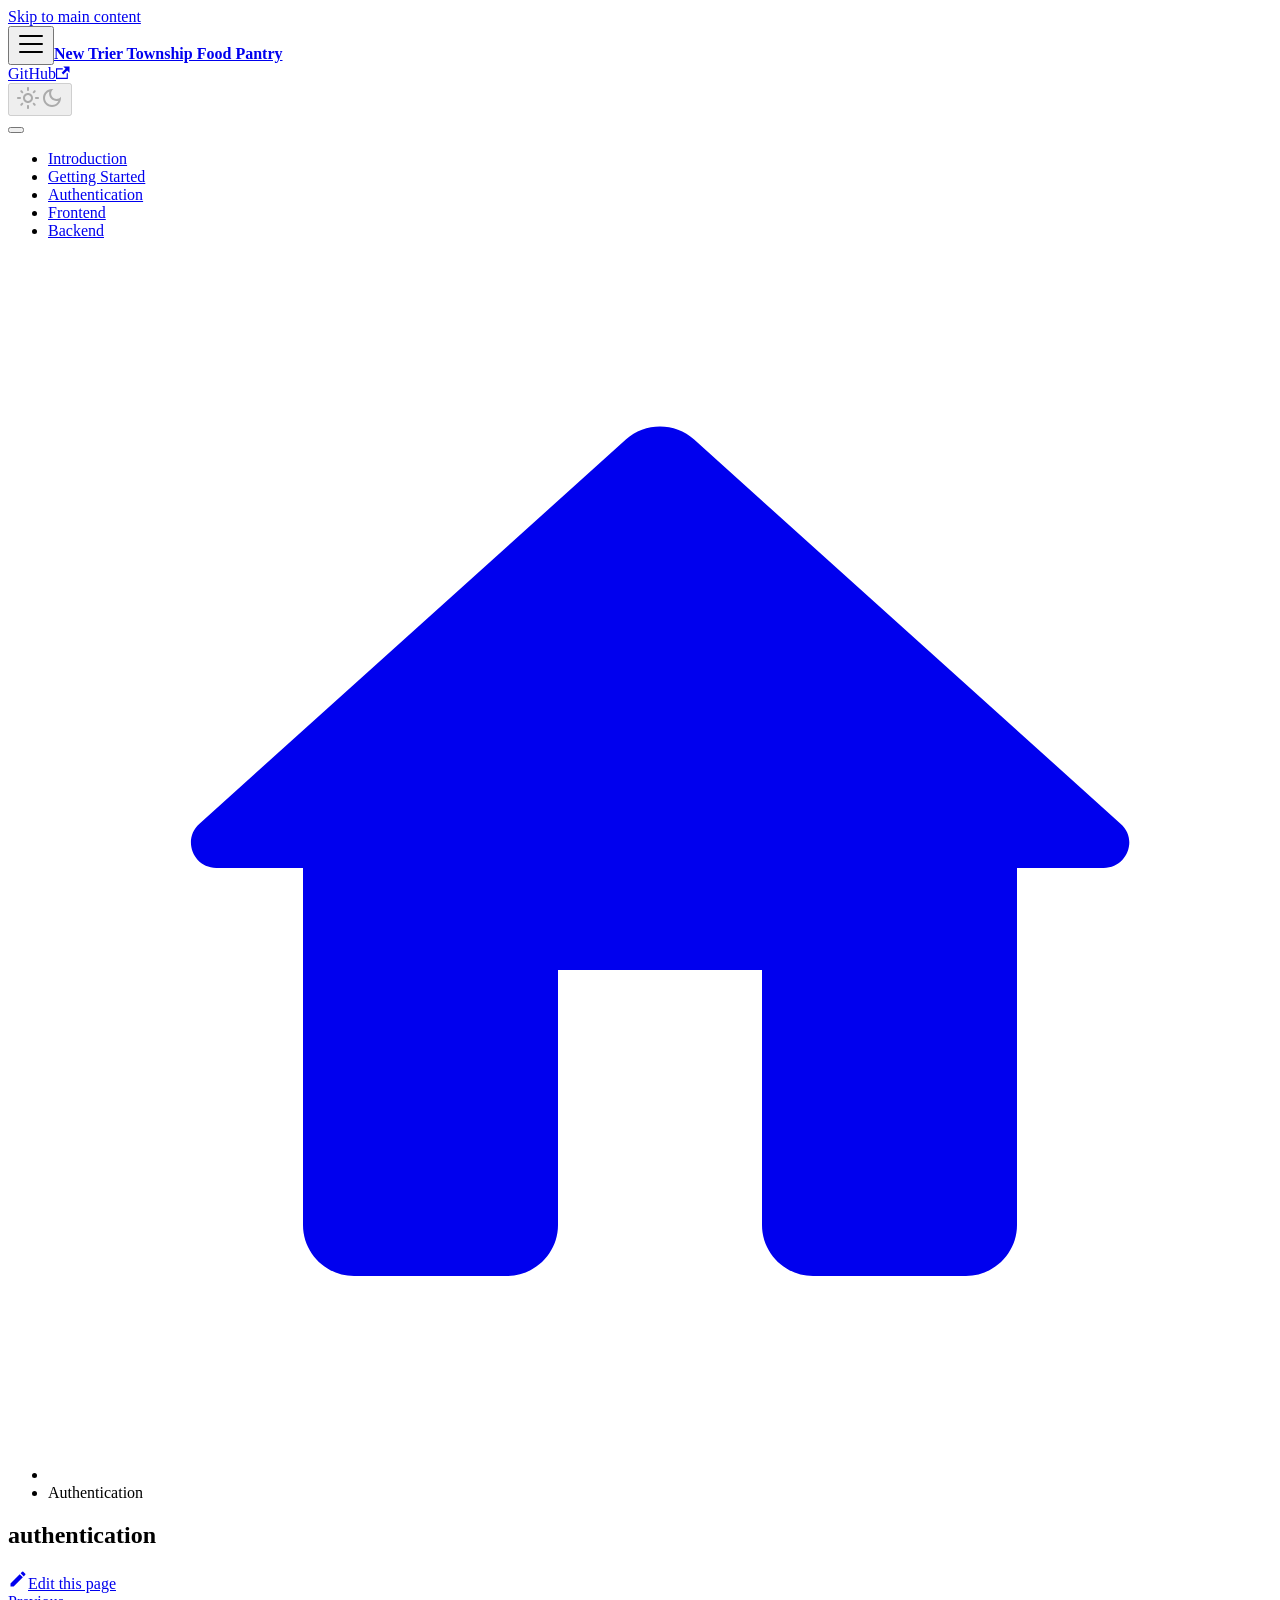
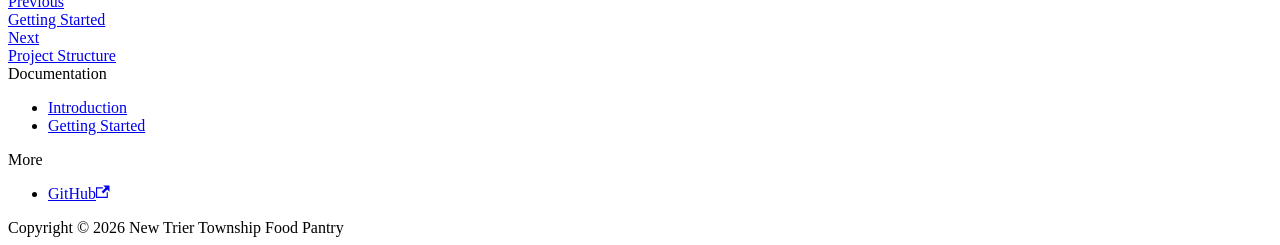
==== authentication/index.html @ 3d57f40e "deploy: e7d1fcdeef63f03d30467c0fcafc6610b6ef970a" ====
<!doctype html>
<html lang="en" dir="ltr" class="docs-wrapper plugin-docs plugin-id-default docs-version-current docs-doc-page docs-doc-id-authentication" data-has-hydrated="false">
<head>
<meta charset="UTF-8">
<meta name="generator" content="Docusaurus v3.6.3">
<title data-rh="true">authentication | New Trier Township Food Pantry</title><meta data-rh="true" name="viewport" content="width=device-width,initial-scale=1"><meta data-rh="true" name="twitter:card" content="summary_large_image"><meta data-rh="true" property="og:image" content="https://trashteam2026.github.io/NewTrierTownship-FoodPantry-Documentation/img/docusaurus-social-card.jpg"><meta data-rh="true" name="twitter:image" content="https://trashteam2026.github.io/NewTrierTownship-FoodPantry-Documentation/img/docusaurus-social-card.jpg"><meta data-rh="true" property="og:url" content="https://trashteam2026.github.io/NewTrierTownship-FoodPantry-Documentation/authentication"><meta data-rh="true" property="og:locale" content="en"><meta data-rh="true" name="docusaurus_locale" content="en"><meta data-rh="true" name="docsearch:language" content="en"><meta data-rh="true" name="docusaurus_version" content="current"><meta data-rh="true" name="docusaurus_tag" content="docs-default-current"><meta data-rh="true" name="docsearch:version" content="current"><meta data-rh="true" name="docsearch:docusaurus_tag" content="docs-default-current"><meta data-rh="true" property="og:title" content="authentication | New Trier Township Food Pantry"><link data-rh="true" rel="icon" href="/NewTrierTownship-FoodPantry-Documentation/img/favicon.ico"><link data-rh="true" rel="canonical" href="https://trashteam2026.github.io/NewTrierTownship-FoodPantry-Documentation/authentication"><link data-rh="true" rel="alternate" href="https://trashteam2026.github.io/NewTrierTownship-FoodPantry-Documentation/authentication" hreflang="en"><link data-rh="true" rel="alternate" href="https://trashteam2026.github.io/NewTrierTownship-FoodPantry-Documentation/authentication" hreflang="x-default"><link rel="stylesheet" href="/NewTrierTownship-FoodPantry-Documentation/assets/css/styles.bef67263.css">
<script src="/NewTrierTownship-FoodPantry-Documentation/assets/js/runtime~main.d27a06b5.js" defer="defer"></script>
<script src="/NewTrierTownship-FoodPantry-Documentation/assets/js/main.39140317.js" defer="defer"></script>
</head>
<body class="navigation-with-keyboard">
<script>!function(){function t(t){document.documentElement.setAttribute("data-theme",t)}var e=function(){try{return new URLSearchParams(window.location.search).get("docusaurus-theme")}catch(t){}}()||function(){try{return window.localStorage.getItem("theme")}catch(t){}}();t(null!==e?e:"light")}(),function(){try{const n=new URLSearchParams(window.location.search).entries();for(var[t,e]of n)if(t.startsWith("docusaurus-data-")){var a=t.replace("docusaurus-data-","data-");document.documentElement.setAttribute(a,e)}}catch(t){}}()</script><div id="__docusaurus"><div role="region" aria-label="Skip to main content"><a class="skipToContent_fXgn" href="#__docusaurus_skipToContent_fallback">Skip to main content</a></div><nav aria-label="Main" class="navbar navbar--fixed-top"><div class="navbar__inner"><div class="navbar__items"><button aria-label="Toggle navigation bar" aria-expanded="false" class="navbar__toggle clean-btn" type="button"><svg width="30" height="30" viewBox="0 0 30 30" aria-hidden="true"><path stroke="currentColor" stroke-linecap="round" stroke-miterlimit="10" stroke-width="2" d="M4 7h22M4 15h22M4 23h22"></path></svg></button><a class="navbar__brand" href="/NewTrierTownship-FoodPantry-Documentation/"><b class="navbar__title text--truncate">New Trier Township Food Pantry</b></a></div><div class="navbar__items navbar__items--right"><a href="https://github.com/trashteam2026/NewTrierTownship-FoodPantry-Documentation" target="_blank" rel="noopener noreferrer" class="navbar__item navbar__link">GitHub<svg width="13.5" height="13.5" aria-hidden="true" viewBox="0 0 24 24" class="iconExternalLink_nPIU"><path fill="currentColor" d="M21 13v10h-21v-19h12v2h-10v15h17v-8h2zm3-12h-10.988l4.035 4-6.977 7.07 2.828 2.828 6.977-7.07 4.125 4.172v-11z"></path></svg></a><div class="toggle_vylO colorModeToggle_DEke"><button class="clean-btn toggleButton_gllP toggleButtonDisabled_aARS" type="button" disabled="" title="Switch between dark and light mode (currently light mode)" aria-label="Switch between dark and light mode (currently light mode)" aria-live="polite" aria-pressed="false"><svg viewBox="0 0 24 24" width="24" height="24" class="lightToggleIcon_pyhR"><path fill="currentColor" d="M12,9c1.65,0,3,1.35,3,3s-1.35,3-3,3s-3-1.35-3-3S10.35,9,12,9 M12,7c-2.76,0-5,2.24-5,5s2.24,5,5,5s5-2.24,5-5 S14.76,7,12,7L12,7z M2,13l2,0c0.55,0,1-0.45,1-1s-0.45-1-1-1l-2,0c-0.55,0-1,0.45-1,1S1.45,13,2,13z M20,13l2,0c0.55,0,1-0.45,1-1 s-0.45-1-1-1l-2,0c-0.55,0-1,0.45-1,1S19.45,13,20,13z M11,2v2c0,0.55,0.45,1,1,1s1-0.45,1-1V2c0-0.55-0.45-1-1-1S11,1.45,11,2z M11,20v2c0,0.55,0.45,1,1,1s1-0.45,1-1v-2c0-0.55-0.45-1-1-1C11.45,19,11,19.45,11,20z M5.99,4.58c-0.39-0.39-1.03-0.39-1.41,0 c-0.39,0.39-0.39,1.03,0,1.41l1.06,1.06c0.39,0.39,1.03,0.39,1.41,0s0.39-1.03,0-1.41L5.99,4.58z M18.36,16.95 c-0.39-0.39-1.03-0.39-1.41,0c-0.39,0.39-0.39,1.03,0,1.41l1.06,1.06c0.39,0.39,1.03,0.39,1.41,0c0.39-0.39,0.39-1.03,0-1.41 L18.36,16.95z M19.42,5.99c0.39-0.39,0.39-1.03,0-1.41c-0.39-0.39-1.03-0.39-1.41,0l-1.06,1.06c-0.39,0.39-0.39,1.03,0,1.41 s1.03,0.39,1.41,0L19.42,5.99z M7.05,18.36c0.39-0.39,0.39-1.03,0-1.41c-0.39-0.39-1.03-0.39-1.41,0l-1.06,1.06 c-0.39,0.39-0.39,1.03,0,1.41s1.03,0.39,1.41,0L7.05,18.36z"></path></svg><svg viewBox="0 0 24 24" width="24" height="24" class="darkToggleIcon_wfgR"><path fill="currentColor" d="M9.37,5.51C9.19,6.15,9.1,6.82,9.1,7.5c0,4.08,3.32,7.4,7.4,7.4c0.68,0,1.35-0.09,1.99-0.27C17.45,17.19,14.93,19,12,19 c-3.86,0-7-3.14-7-7C5,9.07,6.81,6.55,9.37,5.51z M12,3c-4.97,0-9,4.03-9,9s4.03,9,9,9s9-4.03,9-9c0-0.46-0.04-0.92-0.1-1.36 c-0.98,1.37-2.58,2.26-4.4,2.26c-2.98,0-5.4-2.42-5.4-5.4c0-1.81,0.89-3.42,2.26-4.4C12.92,3.04,12.46,3,12,3L12,3z"></path></svg></button></div><div class="navbarSearchContainer_Bca1"></div></div></div><div role="presentation" class="navbar-sidebar__backdrop"></div></nav><div id="__docusaurus_skipToContent_fallback" class="main-wrapper mainWrapper_z2l0"><div class="docsWrapper_hBAB"><button aria-label="Scroll back to top" class="clean-btn theme-back-to-top-button backToTopButton_sjWU" type="button"></button><div class="docRoot_UBD9"><aside class="theme-doc-sidebar-container docSidebarContainer_YfHR"><div class="sidebarViewport_aRkj"><div class="sidebar_njMd"><nav aria-label="Docs sidebar" class="menu thin-scrollbar menu_SIkG"><ul class="theme-doc-sidebar-menu menu__list"><li class="theme-doc-sidebar-item-link theme-doc-sidebar-item-link-level-1 menu__list-item"><a class="menu__link" href="/NewTrierTownship-FoodPantry-Documentation/">Introduction</a></li><li class="theme-doc-sidebar-item-link theme-doc-sidebar-item-link-level-1 menu__list-item"><a class="menu__link" href="/NewTrierTownship-FoodPantry-Documentation/getting-started">Getting Started</a></li><li class="theme-doc-sidebar-item-link theme-doc-sidebar-item-link-level-1 menu__list-item"><a class="menu__link menu__link--active" aria-current="page" href="/NewTrierTownship-FoodPantry-Documentation/authentication">Authentication</a></li><li class="theme-doc-sidebar-item-category theme-doc-sidebar-item-category-level-1 menu__list-item menu__list-item--collapsed"><div class="menu__list-item-collapsible"><a class="menu__link menu__link--sublist menu__link--sublist-caret" role="button" aria-expanded="false" href="/NewTrierTownship-FoodPantry-Documentation/frontend/project-structure">Frontend</a></div></li><li class="theme-doc-sidebar-item-category theme-doc-sidebar-item-category-level-1 menu__list-item menu__list-item--collapsed"><div class="menu__list-item-collapsible"><a class="menu__link menu__link--sublist menu__link--sublist-caret" role="button" aria-expanded="false" href="/NewTrierTownship-FoodPantry-Documentation/backend/project-structure">Backend</a></div></li></ul></nav></div></div></aside><main class="docMainContainer_TBSr"><div class="container padding-top--md padding-bottom--lg"><div class="row"><div class="col docItemCol_VOVn"><div class="docItemContainer_Djhp"><article><nav class="theme-doc-breadcrumbs breadcrumbsContainer_Z_bl" aria-label="Breadcrumbs"><ul class="breadcrumbs" itemscope="" itemtype="https://schema.org/BreadcrumbList"><li class="breadcrumbs__item"><a aria-label="Home page" class="breadcrumbs__link" href="/NewTrierTownship-FoodPantry-Documentation/"><svg viewBox="0 0 24 24" class="breadcrumbHomeIcon_YNFT"><path d="M10 19v-5h4v5c0 .55.45 1 1 1h3c.55 0 1-.45 1-1v-7h1.7c.46 0 .68-.57.33-.87L12.67 3.6c-.38-.34-.96-.34-1.34 0l-8.36 7.53c-.34.3-.13.87.33.87H5v7c0 .55.45 1 1 1h3c.55 0 1-.45 1-1z" fill="currentColor"></path></svg></a></li><li itemscope="" itemprop="itemListElement" itemtype="https://schema.org/ListItem" class="breadcrumbs__item breadcrumbs__item--active"><span class="breadcrumbs__link" itemprop="name">Authentication</span><meta itemprop="position" content="1"></li></ul></nav><div class="theme-doc-markdown markdown"><header><h1>authentication</h1></header></div><footer class="theme-doc-footer docusaurus-mt-lg"><div class="row margin-top--sm theme-doc-footer-edit-meta-row"><div class="col"><a href="https://github.com/trashteam2026/NewTrierTownship-FoodPantry-Documentation/tree/main/docs/authentication.md" target="_blank" rel="noopener noreferrer" class="theme-edit-this-page"><svg fill="currentColor" height="20" width="20" viewBox="0 0 40 40" class="iconEdit_Z9Sw" aria-hidden="true"><g><path d="m34.5 11.7l-3 3.1-6.3-6.3 3.1-3q0.5-0.5 1.2-0.5t1.1 0.5l3.9 3.9q0.5 0.4 0.5 1.1t-0.5 1.2z m-29.5 17.1l18.4-18.5 6.3 6.3-18.4 18.4h-6.3v-6.2z"></path></g></svg>Edit this page</a></div><div class="col lastUpdated_JAkA"></div></div></footer></article><nav class="pagination-nav docusaurus-mt-lg" aria-label="Docs pages"><a class="pagination-nav__link pagination-nav__link--prev" href="/NewTrierTownship-FoodPantry-Documentation/getting-started"><div class="pagination-nav__sublabel">Previous</div><div class="pagination-nav__label">Getting Started</div></a><a class="pagination-nav__link pagination-nav__link--next" href="/NewTrierTownship-FoodPantry-Documentation/frontend/project-structure"><div class="pagination-nav__sublabel">Next</div><div class="pagination-nav__label">Project Structure</div></a></nav></div></div></div></div></main></div></div></div><footer class="footer footer--dark"><div class="container container-fluid"><div class="row footer__links"><div class="col footer__col"><div class="footer__title">Documentation</div><ul class="footer__items clean-list"><li class="footer__item"><a class="footer__link-item" href="/NewTrierTownship-FoodPantry-Documentation/">Introduction</a></li><li class="footer__item"><a class="footer__link-item" href="/NewTrierTownship-FoodPantry-Documentation/getting-started">Getting Started</a></li></ul></div><div class="col footer__col"><div class="footer__title">More</div><ul class="footer__items clean-list"><li class="footer__item"><a href="https://github.com/trashteam2026/NewTrierTownship-FoodPantry-Documentation" target="_blank" rel="noopener noreferrer" class="footer__link-item">GitHub<svg width="13.5" height="13.5" aria-hidden="true" viewBox="0 0 24 24" class="iconExternalLink_nPIU"><path fill="currentColor" d="M21 13v10h-21v-19h12v2h-10v15h17v-8h2zm3-12h-10.988l4.035 4-6.977 7.07 2.828 2.828 6.977-7.07 4.125 4.172v-11z"></path></svg></a></li></ul></div></div><div class="footer__bottom text--center"><div class="footer__copyright">Copyright © 2026 New Trier Township Food Pantry</div></div></div></footer></div>
</body>
</html>
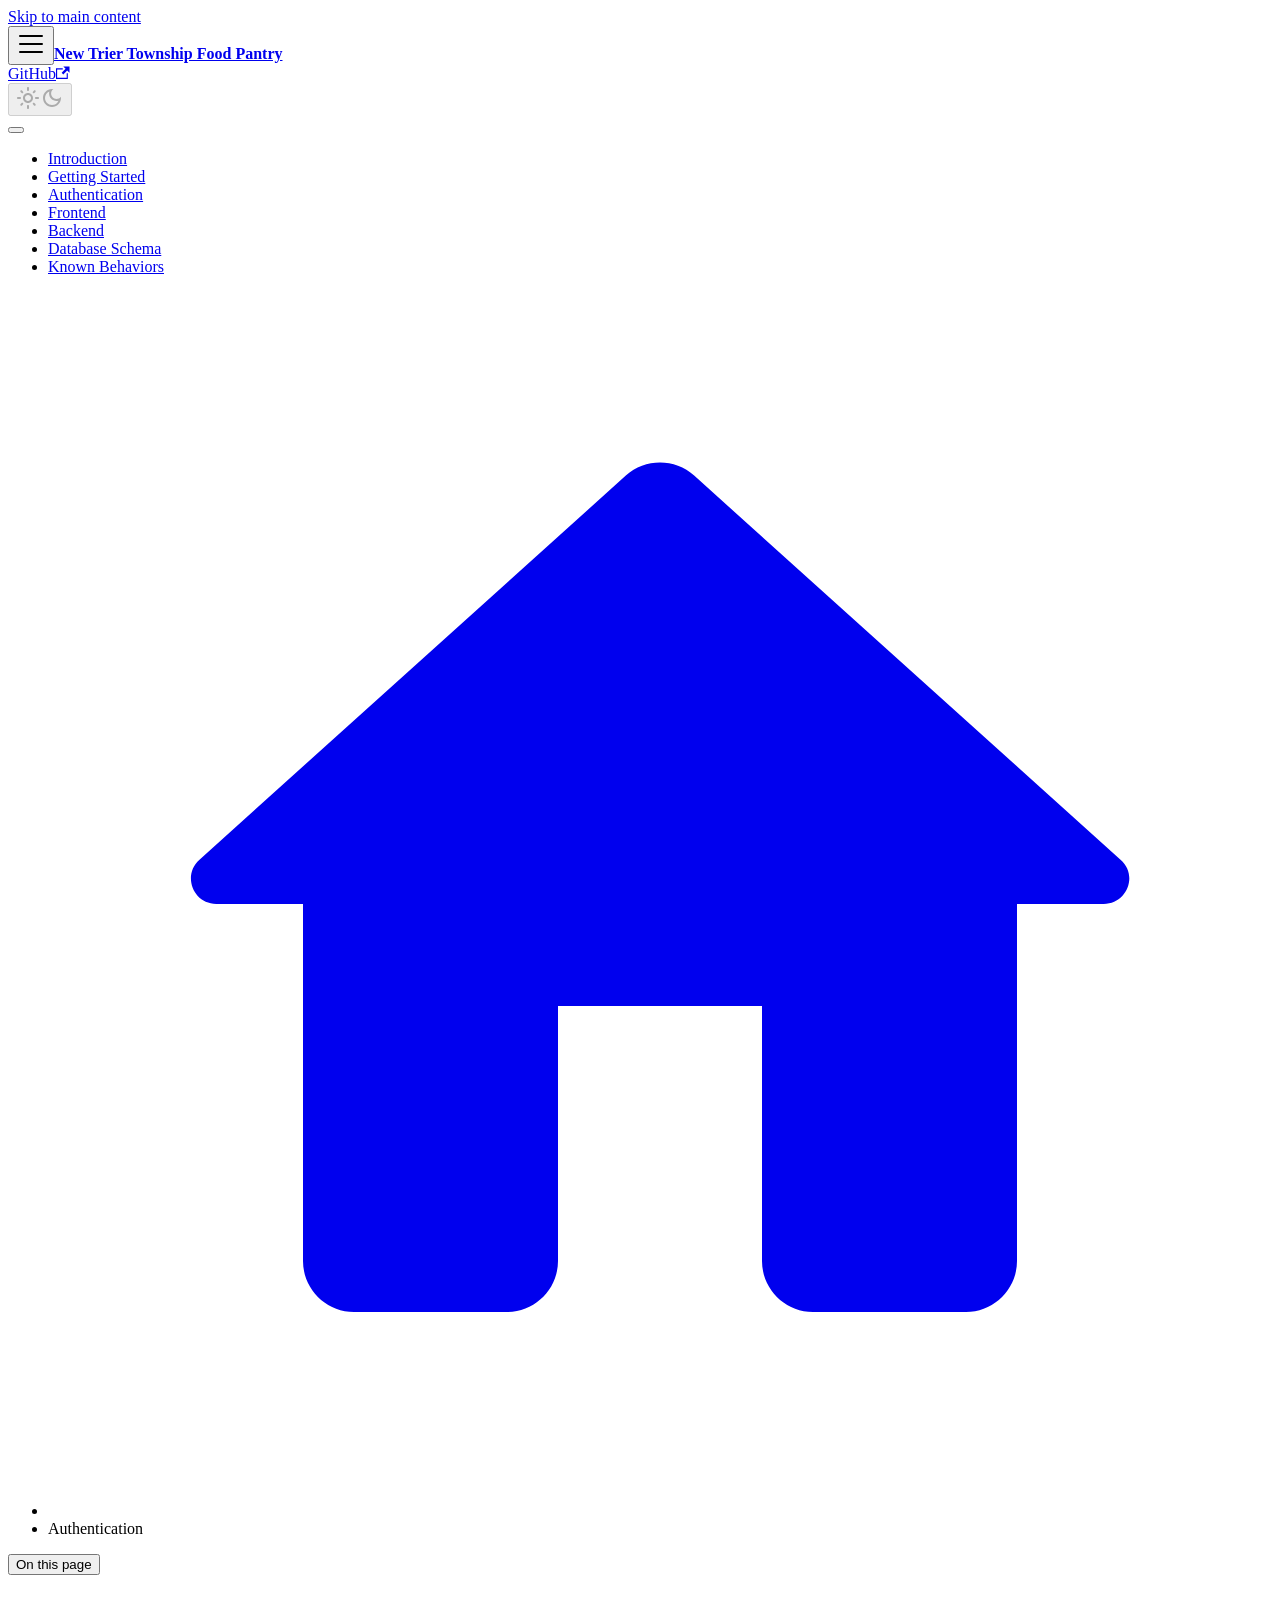
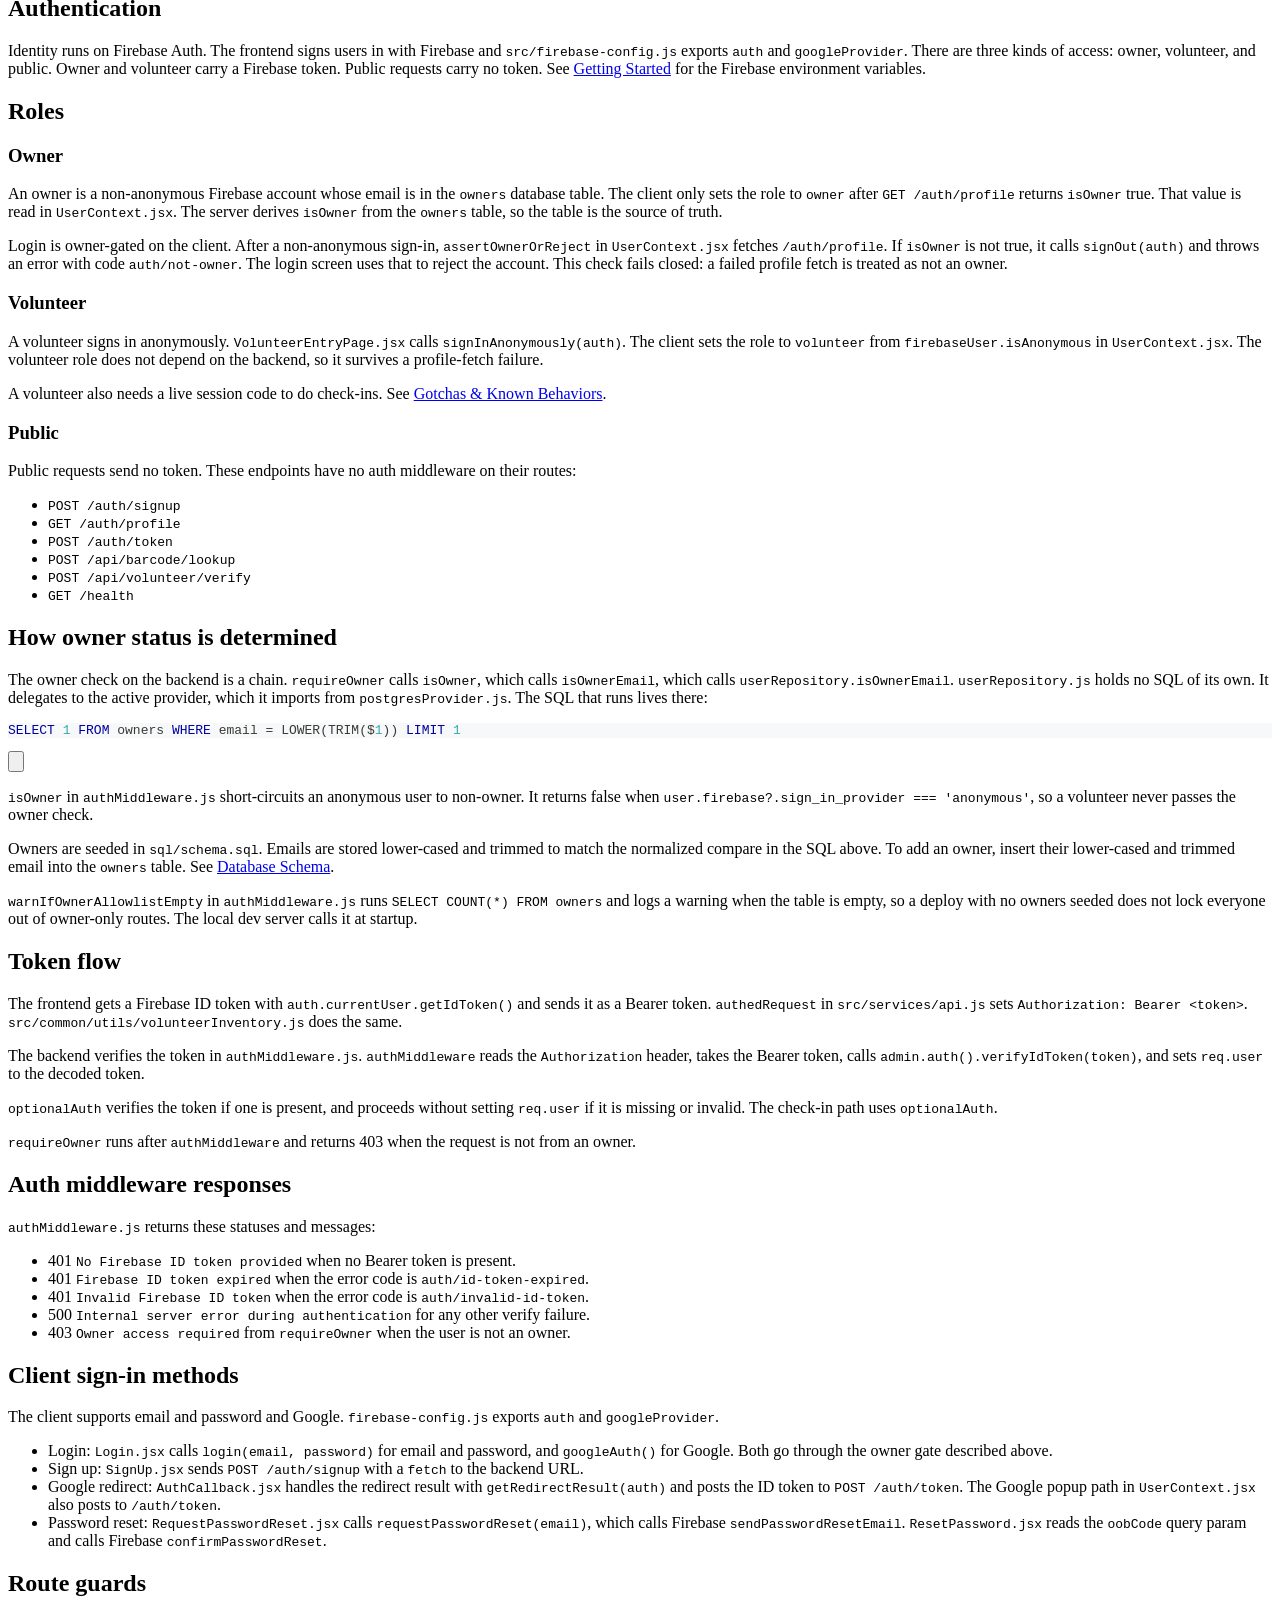
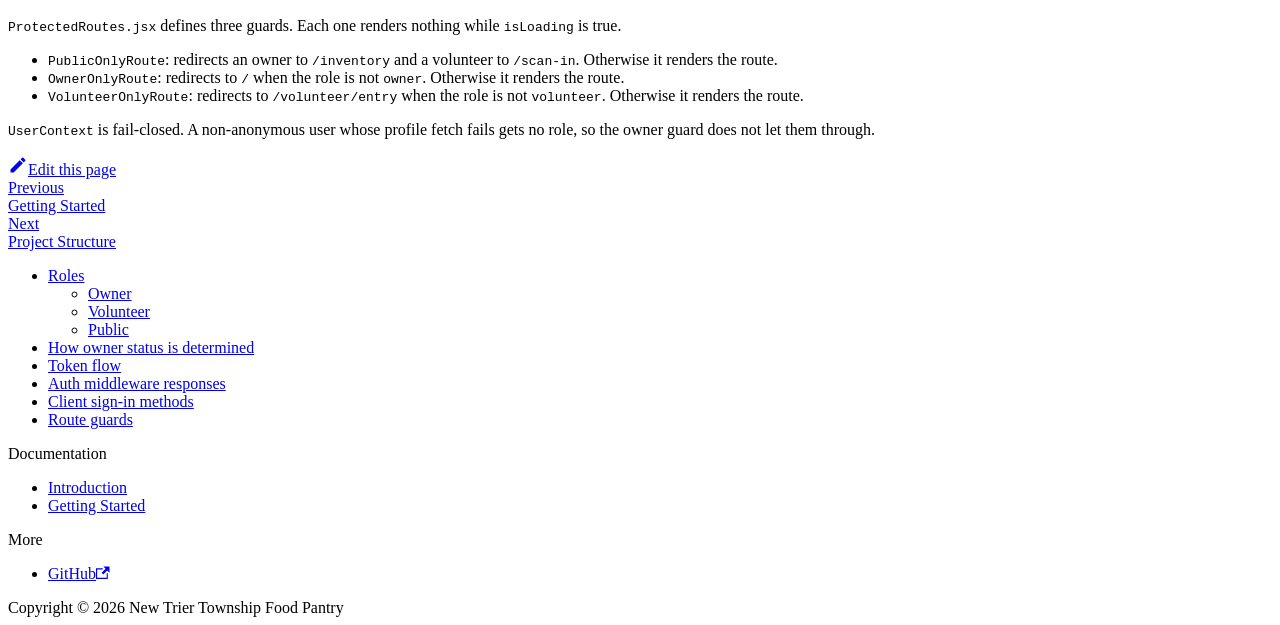
==== commit 43010bc7: "deploy: 65b3b1919fe7ac0fa78db2930ec7aafc1aa1cba8" ====
--- a/authentication/index.html
+++ b/authentication/index.html
@@ -3,11 +3,65 @@
 <head>
 <meta charset="UTF-8">
 <meta name="generator" content="Docusaurus v3.6.3">
-<title data-rh="true">authentication | New Trier Township Food Pantry</title><meta data-rh="true" name="viewport" content="width=device-width,initial-scale=1"><meta data-rh="true" name="twitter:card" content="summary_large_image"><meta data-rh="true" property="og:image" content="https://trashteam2026.github.io/NewTrierTownship-FoodPantry-Documentation/img/docusaurus-social-card.jpg"><meta data-rh="true" name="twitter:image" content="https://trashteam2026.github.io/NewTrierTownship-FoodPantry-Documentation/img/docusaurus-social-card.jpg"><meta data-rh="true" property="og:url" content="https://trashteam2026.github.io/NewTrierTownship-FoodPantry-Documentation/authentication"><meta data-rh="true" property="og:locale" content="en"><meta data-rh="true" name="docusaurus_locale" content="en"><meta data-rh="true" name="docsearch:language" content="en"><meta data-rh="true" name="docusaurus_version" content="current"><meta data-rh="true" name="docusaurus_tag" content="docs-default-current"><meta data-rh="true" name="docsearch:version" content="current"><meta data-rh="true" name="docsearch:docusaurus_tag" content="docs-default-current"><meta data-rh="true" property="og:title" content="authentication | New Trier Township Food Pantry"><link data-rh="true" rel="icon" href="/NewTrierTownship-FoodPantry-Documentation/img/favicon.ico"><link data-rh="true" rel="canonical" href="https://trashteam2026.github.io/NewTrierTownship-FoodPantry-Documentation/authentication"><link data-rh="true" rel="alternate" href="https://trashteam2026.github.io/NewTrierTownship-FoodPantry-Documentation/authentication" hreflang="en"><link data-rh="true" rel="alternate" href="https://trashteam2026.github.io/NewTrierTownship-FoodPantry-Documentation/authentication" hreflang="x-default"><link rel="stylesheet" href="/NewTrierTownship-FoodPantry-Documentation/assets/css/styles.bef67263.css">
-<script src="/NewTrierTownship-FoodPantry-Documentation/assets/js/runtime~main.d27a06b5.js" defer="defer"></script>
-<script src="/NewTrierTownship-FoodPantry-Documentation/assets/js/main.39140317.js" defer="defer"></script>
+<title data-rh="true">Authentication | New Trier Township Food Pantry</title><meta data-rh="true" name="viewport" content="width=device-width,initial-scale=1"><meta data-rh="true" name="twitter:card" content="summary_large_image"><meta data-rh="true" property="og:image" content="https://trashteam2026.github.io/NewTrierTownship-FoodPantry-Documentation/img/docusaurus-social-card.jpg"><meta data-rh="true" name="twitter:image" content="https://trashteam2026.github.io/NewTrierTownship-FoodPantry-Documentation/img/docusaurus-social-card.jpg"><meta data-rh="true" property="og:url" content="https://trashteam2026.github.io/NewTrierTownship-FoodPantry-Documentation/authentication"><meta data-rh="true" property="og:locale" content="en"><meta data-rh="true" name="docusaurus_locale" content="en"><meta data-rh="true" name="docsearch:language" content="en"><meta data-rh="true" name="docusaurus_version" content="current"><meta data-rh="true" name="docusaurus_tag" content="docs-default-current"><meta data-rh="true" name="docsearch:version" content="current"><meta data-rh="true" name="docsearch:docusaurus_tag" content="docs-default-current"><meta data-rh="true" property="og:title" content="Authentication | New Trier Township Food Pantry"><meta data-rh="true" name="description" content="Identity runs on Firebase Auth. The frontend signs users in with Firebase and src/firebase-config.js exports auth and googleProvider. There are three kinds of access: owner, volunteer, and public. Owner and volunteer carry a Firebase token. Public requests carry no token. See Getting Started for the Firebase environment variables."><meta data-rh="true" property="og:description" content="Identity runs on Firebase Auth. The frontend signs users in with Firebase and src/firebase-config.js exports auth and googleProvider. There are three kinds of access: owner, volunteer, and public. Owner and volunteer carry a Firebase token. Public requests carry no token. See Getting Started for the Firebase environment variables."><link data-rh="true" rel="icon" href="/NewTrierTownship-FoodPantry-Documentation/img/favicon.ico"><link data-rh="true" rel="canonical" href="https://trashteam2026.github.io/NewTrierTownship-FoodPantry-Documentation/authentication"><link data-rh="true" rel="alternate" href="https://trashteam2026.github.io/NewTrierTownship-FoodPantry-Documentation/authentication" hreflang="en"><link data-rh="true" rel="alternate" href="https://trashteam2026.github.io/NewTrierTownship-FoodPantry-Documentation/authentication" hreflang="x-default"><link rel="stylesheet" href="/NewTrierTownship-FoodPantry-Documentation/assets/css/styles.bef67263.css">
+<script src="/NewTrierTownship-FoodPantry-Documentation/assets/js/runtime~main.1b1e0a21.js" defer="defer"></script>
+<script src="/NewTrierTownship-FoodPantry-Documentation/assets/js/main.a09eddf0.js" defer="defer"></script>
 </head>
 <body class="navigation-with-keyboard">
-<script>!function(){function t(t){document.documentElement.setAttribute("data-theme",t)}var e=function(){try{return new URLSearchParams(window.location.search).get("docusaurus-theme")}catch(t){}}()||function(){try{return window.localStorage.getItem("theme")}catch(t){}}();t(null!==e?e:"light")}(),function(){try{const n=new URLSearchParams(window.location.search).entries();for(var[t,e]of n)if(t.startsWith("docusaurus-data-")){var a=t.replace("docusaurus-data-","data-");document.documentElement.setAttribute(a,e)}}catch(t){}}()</script><div id="__docusaurus"><div role="region" aria-label="Skip to main content"><a class="skipToContent_fXgn" href="#__docusaurus_skipToContent_fallback">Skip to main content</a></div><nav aria-label="Main" class="navbar navbar--fixed-top"><div class="navbar__inner"><div class="navbar__items"><button aria-label="Toggle navigation bar" aria-expanded="false" class="navbar__toggle clean-btn" type="button"><svg width="30" height="30" viewBox="0 0 30 30" aria-hidden="true"><path stroke="currentColor" stroke-linecap="round" stroke-miterlimit="10" stroke-width="2" d="M4 7h22M4 15h22M4 23h22"></path></svg></button><a class="navbar__brand" href="/NewTrierTownship-FoodPantry-Documentation/"><b class="navbar__title text--truncate">New Trier Township Food Pantry</b></a></div><div class="navbar__items navbar__items--right"><a href="https://github.com/trashteam2026/NewTrierTownship-FoodPantry-Documentation" target="_blank" rel="noopener noreferrer" class="navbar__item navbar__link">GitHub<svg width="13.5" height="13.5" aria-hidden="true" viewBox="0 0 24 24" class="iconExternalLink_nPIU"><path fill="currentColor" d="M21 13v10h-21v-19h12v2h-10v15h17v-8h2zm3-12h-10.988l4.035 4-6.977 7.07 2.828 2.828 6.977-7.07 4.125 4.172v-11z"></path></svg></a><div class="toggle_vylO colorModeToggle_DEke"><button class="clean-btn toggleButton_gllP toggleButtonDisabled_aARS" type="button" disabled="" title="Switch between dark and light mode (currently light mode)" aria-label="Switch between dark and light mode (currently light mode)" aria-live="polite" aria-pressed="false"><svg viewBox="0 0 24 24" width="24" height="24" class="lightToggleIcon_pyhR"><path fill="currentColor" d="M12,9c1.65,0,3,1.35,3,3s-1.35,3-3,3s-3-1.35-3-3S10.35,9,12,9 M12,7c-2.76,0-5,2.24-5,5s2.24,5,5,5s5-2.24,5-5 S14.76,7,12,7L12,7z M2,13l2,0c0.55,0,1-0.45,1-1s-0.45-1-1-1l-2,0c-0.55,0-1,0.45-1,1S1.45,13,2,13z M20,13l2,0c0.55,0,1-0.45,1-1 s-0.45-1-1-1l-2,0c-0.55,0-1,0.45-1,1S19.45,13,20,13z M11,2v2c0,0.55,0.45,1,1,1s1-0.45,1-1V2c0-0.55-0.45-1-1-1S11,1.45,11,2z M11,20v2c0,0.55,0.45,1,1,1s1-0.45,1-1v-2c0-0.55-0.45-1-1-1C11.45,19,11,19.45,11,20z M5.99,4.58c-0.39-0.39-1.03-0.39-1.41,0 c-0.39,0.39-0.39,1.03,0,1.41l1.06,1.06c0.39,0.39,1.03,0.39,1.41,0s0.39-1.03,0-1.41L5.99,4.58z M18.36,16.95 c-0.39-0.39-1.03-0.39-1.41,0c-0.39,0.39-0.39,1.03,0,1.41l1.06,1.06c0.39,0.39,1.03,0.39,1.41,0c0.39-0.39,0.39-1.03,0-1.41 L18.36,16.95z M19.42,5.99c0.39-0.39,0.39-1.03,0-1.41c-0.39-0.39-1.03-0.39-1.41,0l-1.06,1.06c-0.39,0.39-0.39,1.03,0,1.41 s1.03,0.39,1.41,0L19.42,5.99z M7.05,18.36c0.39-0.39,0.39-1.03,0-1.41c-0.39-0.39-1.03-0.39-1.41,0l-1.06,1.06 c-0.39,0.39-0.39,1.03,0,1.41s1.03,0.39,1.41,0L7.05,18.36z"></path></svg><svg viewBox="0 0 24 24" width="24" height="24" class="darkToggleIcon_wfgR"><path fill="currentColor" d="M9.37,5.51C9.19,6.15,9.1,6.82,9.1,7.5c0,4.08,3.32,7.4,7.4,7.4c0.68,0,1.35-0.09,1.99-0.27C17.45,17.19,14.93,19,12,19 c-3.86,0-7-3.14-7-7C5,9.07,6.81,6.55,9.37,5.51z M12,3c-4.97,0-9,4.03-9,9s4.03,9,9,9s9-4.03,9-9c0-0.46-0.04-0.92-0.1-1.36 c-0.98,1.37-2.58,2.26-4.4,2.26c-2.98,0-5.4-2.42-5.4-5.4c0-1.81,0.89-3.42,2.26-4.4C12.92,3.04,12.46,3,12,3L12,3z"></path></svg></button></div><div class="navbarSearchContainer_Bca1"></div></div></div><div role="presentation" class="navbar-sidebar__backdrop"></div></nav><div id="__docusaurus_skipToContent_fallback" class="main-wrapper mainWrapper_z2l0"><div class="docsWrapper_hBAB"><button aria-label="Scroll back to top" class="clean-btn theme-back-to-top-button backToTopButton_sjWU" type="button"></button><div class="docRoot_UBD9"><aside class="theme-doc-sidebar-container docSidebarContainer_YfHR"><div class="sidebarViewport_aRkj"><div class="sidebar_njMd"><nav aria-label="Docs sidebar" class="menu thin-scrollbar menu_SIkG"><ul class="theme-doc-sidebar-menu menu__list"><li class="theme-doc-sidebar-item-link theme-doc-sidebar-item-link-level-1 menu__list-item"><a class="menu__link" href="/NewTrierTownship-FoodPantry-Documentation/">Introduction</a></li><li class="theme-doc-sidebar-item-link theme-doc-sidebar-item-link-level-1 menu__list-item"><a class="menu__link" href="/NewTrierTownship-FoodPantry-Documentation/getting-started">Getting Started</a></li><li class="theme-doc-sidebar-item-link theme-doc-sidebar-item-link-level-1 menu__list-item"><a class="menu__link menu__link--active" aria-current="page" href="/NewTrierTownship-FoodPantry-Documentation/authentication">Authentication</a></li><li class="theme-doc-sidebar-item-category theme-doc-sidebar-item-category-level-1 menu__list-item menu__list-item--collapsed"><div class="menu__list-item-collapsible"><a class="menu__link menu__link--sublist menu__link--sublist-caret" role="button" aria-expanded="false" href="/NewTrierTownship-FoodPantry-Documentation/frontend/project-structure">Frontend</a></div></li><li class="theme-doc-sidebar-item-category theme-doc-sidebar-item-category-level-1 menu__list-item menu__list-item--collapsed"><div class="menu__list-item-collapsible"><a class="menu__link menu__link--sublist menu__link--sublist-caret" role="button" aria-expanded="false" href="/NewTrierTownship-FoodPantry-Documentation/backend/project-structure">Backend</a></div></li></ul></nav></div></div></aside><main class="docMainContainer_TBSr"><div class="container padding-top--md padding-bottom--lg"><div class="row"><div class="col docItemCol_VOVn"><div class="docItemContainer_Djhp"><article><nav class="theme-doc-breadcrumbs breadcrumbsContainer_Z_bl" aria-label="Breadcrumbs"><ul class="breadcrumbs" itemscope="" itemtype="https://schema.org/BreadcrumbList"><li class="breadcrumbs__item"><a aria-label="Home page" class="breadcrumbs__link" href="/NewTrierTownship-FoodPantry-Documentation/"><svg viewBox="0 0 24 24" class="breadcrumbHomeIcon_YNFT"><path d="M10 19v-5h4v5c0 .55.45 1 1 1h3c.55 0 1-.45 1-1v-7h1.7c.46 0 .68-.57.33-.87L12.67 3.6c-.38-.34-.96-.34-1.34 0l-8.36 7.53c-.34.3-.13.87.33.87H5v7c0 .55.45 1 1 1h3c.55 0 1-.45 1-1z" fill="currentColor"></path></svg></a></li><li itemscope="" itemprop="itemListElement" itemtype="https://schema.org/ListItem" class="breadcrumbs__item breadcrumbs__item--active"><span class="breadcrumbs__link" itemprop="name">Authentication</span><meta itemprop="position" content="1"></li></ul></nav><div class="theme-doc-markdown markdown"><header><h1>authentication</h1></header></div><footer class="theme-doc-footer docusaurus-mt-lg"><div class="row margin-top--sm theme-doc-footer-edit-meta-row"><div class="col"><a href="https://github.com/trashteam2026/NewTrierTownship-FoodPantry-Documentation/tree/main/docs/authentication.md" target="_blank" rel="noopener noreferrer" class="theme-edit-this-page"><svg fill="currentColor" height="20" width="20" viewBox="0 0 40 40" class="iconEdit_Z9Sw" aria-hidden="true"><g><path d="m34.5 11.7l-3 3.1-6.3-6.3 3.1-3q0.5-0.5 1.2-0.5t1.1 0.5l3.9 3.9q0.5 0.4 0.5 1.1t-0.5 1.2z m-29.5 17.1l18.4-18.5 6.3 6.3-18.4 18.4h-6.3v-6.2z"></path></g></svg>Edit this page</a></div><div class="col lastUpdated_JAkA"></div></div></footer></article><nav class="pagination-nav docusaurus-mt-lg" aria-label="Docs pages"><a class="pagination-nav__link pagination-nav__link--prev" href="/NewTrierTownship-FoodPantry-Documentation/getting-started"><div class="pagination-nav__sublabel">Previous</div><div class="pagination-nav__label">Getting Started</div></a><a class="pagination-nav__link pagination-nav__link--next" href="/NewTrierTownship-FoodPantry-Documentation/frontend/project-structure"><div class="pagination-nav__sublabel">Next</div><div class="pagination-nav__label">Project Structure</div></a></nav></div></div></div></div></main></div></div></div><footer class="footer footer--dark"><div class="container container-fluid"><div class="row footer__links"><div class="col footer__col"><div class="footer__title">Documentation</div><ul class="footer__items clean-list"><li class="footer__item"><a class="footer__link-item" href="/NewTrierTownship-FoodPantry-Documentation/">Introduction</a></li><li class="footer__item"><a class="footer__link-item" href="/NewTrierTownship-FoodPantry-Documentation/getting-started">Getting Started</a></li></ul></div><div class="col footer__col"><div class="footer__title">More</div><ul class="footer__items clean-list"><li class="footer__item"><a href="https://github.com/trashteam2026/NewTrierTownship-FoodPantry-Documentation" target="_blank" rel="noopener noreferrer" class="footer__link-item">GitHub<svg width="13.5" height="13.5" aria-hidden="true" viewBox="0 0 24 24" class="iconExternalLink_nPIU"><path fill="currentColor" d="M21 13v10h-21v-19h12v2h-10v15h17v-8h2zm3-12h-10.988l4.035 4-6.977 7.07 2.828 2.828 6.977-7.07 4.125 4.172v-11z"></path></svg></a></li></ul></div></div><div class="footer__bottom text--center"><div class="footer__copyright">Copyright © 2026 New Trier Township Food Pantry</div></div></div></footer></div>
+<script>!function(){function t(t){document.documentElement.setAttribute("data-theme",t)}var e=function(){try{return new URLSearchParams(window.location.search).get("docusaurus-theme")}catch(t){}}()||function(){try{return window.localStorage.getItem("theme")}catch(t){}}();t(null!==e?e:"light")}(),function(){try{const n=new URLSearchParams(window.location.search).entries();for(var[t,e]of n)if(t.startsWith("docusaurus-data-")){var a=t.replace("docusaurus-data-","data-");document.documentElement.setAttribute(a,e)}}catch(t){}}()</script><div id="__docusaurus"><div role="region" aria-label="Skip to main content"><a class="skipToContent_fXgn" href="#__docusaurus_skipToContent_fallback">Skip to main content</a></div><nav aria-label="Main" class="navbar navbar--fixed-top"><div class="navbar__inner"><div class="navbar__items"><button aria-label="Toggle navigation bar" aria-expanded="false" class="navbar__toggle clean-btn" type="button"><svg width="30" height="30" viewBox="0 0 30 30" aria-hidden="true"><path stroke="currentColor" stroke-linecap="round" stroke-miterlimit="10" stroke-width="2" d="M4 7h22M4 15h22M4 23h22"></path></svg></button><a class="navbar__brand" href="/NewTrierTownship-FoodPantry-Documentation/"><b class="navbar__title text--truncate">New Trier Township Food Pantry</b></a></div><div class="navbar__items navbar__items--right"><a href="https://github.com/trashteam2026/NewTrierTownship-FoodPantry-Documentation" target="_blank" rel="noopener noreferrer" class="navbar__item navbar__link">GitHub<svg width="13.5" height="13.5" aria-hidden="true" viewBox="0 0 24 24" class="iconExternalLink_nPIU"><path fill="currentColor" d="M21 13v10h-21v-19h12v2h-10v15h17v-8h2zm3-12h-10.988l4.035 4-6.977 7.07 2.828 2.828 6.977-7.07 4.125 4.172v-11z"></path></svg></a><div class="toggle_vylO colorModeToggle_DEke"><button class="clean-btn toggleButton_gllP toggleButtonDisabled_aARS" type="button" disabled="" title="Switch between dark and light mode (currently light mode)" aria-label="Switch between dark and light mode (currently light mode)" aria-live="polite" aria-pressed="false"><svg viewBox="0 0 24 24" width="24" height="24" class="lightToggleIcon_pyhR"><path fill="currentColor" d="M12,9c1.65,0,3,1.35,3,3s-1.35,3-3,3s-3-1.35-3-3S10.35,9,12,9 M12,7c-2.76,0-5,2.24-5,5s2.24,5,5,5s5-2.24,5-5 S14.76,7,12,7L12,7z M2,13l2,0c0.55,0,1-0.45,1-1s-0.45-1-1-1l-2,0c-0.55,0-1,0.45-1,1S1.45,13,2,13z M20,13l2,0c0.55,0,1-0.45,1-1 s-0.45-1-1-1l-2,0c-0.55,0-1,0.45-1,1S19.45,13,20,13z M11,2v2c0,0.55,0.45,1,1,1s1-0.45,1-1V2c0-0.55-0.45-1-1-1S11,1.45,11,2z M11,20v2c0,0.55,0.45,1,1,1s1-0.45,1-1v-2c0-0.55-0.45-1-1-1C11.45,19,11,19.45,11,20z M5.99,4.58c-0.39-0.39-1.03-0.39-1.41,0 c-0.39,0.39-0.39,1.03,0,1.41l1.06,1.06c0.39,0.39,1.03,0.39,1.41,0s0.39-1.03,0-1.41L5.99,4.58z M18.36,16.95 c-0.39-0.39-1.03-0.39-1.41,0c-0.39,0.39-0.39,1.03,0,1.41l1.06,1.06c0.39,0.39,1.03,0.39,1.41,0c0.39-0.39,0.39-1.03,0-1.41 L18.36,16.95z M19.42,5.99c0.39-0.39,0.39-1.03,0-1.41c-0.39-0.39-1.03-0.39-1.41,0l-1.06,1.06c-0.39,0.39-0.39,1.03,0,1.41 s1.03,0.39,1.41,0L19.42,5.99z M7.05,18.36c0.39-0.39,0.39-1.03,0-1.41c-0.39-0.39-1.03-0.39-1.41,0l-1.06,1.06 c-0.39,0.39-0.39,1.03,0,1.41s1.03,0.39,1.41,0L7.05,18.36z"></path></svg><svg viewBox="0 0 24 24" width="24" height="24" class="darkToggleIcon_wfgR"><path fill="currentColor" d="M9.37,5.51C9.19,6.15,9.1,6.82,9.1,7.5c0,4.08,3.32,7.4,7.4,7.4c0.68,0,1.35-0.09,1.99-0.27C17.45,17.19,14.93,19,12,19 c-3.86,0-7-3.14-7-7C5,9.07,6.81,6.55,9.37,5.51z M12,3c-4.97,0-9,4.03-9,9s4.03,9,9,9s9-4.03,9-9c0-0.46-0.04-0.92-0.1-1.36 c-0.98,1.37-2.58,2.26-4.4,2.26c-2.98,0-5.4-2.42-5.4-5.4c0-1.81,0.89-3.42,2.26-4.4C12.92,3.04,12.46,3,12,3L12,3z"></path></svg></button></div><div class="navbarSearchContainer_Bca1"></div></div></div><div role="presentation" class="navbar-sidebar__backdrop"></div></nav><div id="__docusaurus_skipToContent_fallback" class="main-wrapper mainWrapper_z2l0"><div class="docsWrapper_hBAB"><button aria-label="Scroll back to top" class="clean-btn theme-back-to-top-button backToTopButton_sjWU" type="button"></button><div class="docRoot_UBD9"><aside class="theme-doc-sidebar-container docSidebarContainer_YfHR"><div class="sidebarViewport_aRkj"><div class="sidebar_njMd"><nav aria-label="Docs sidebar" class="menu thin-scrollbar menu_SIkG"><ul class="theme-doc-sidebar-menu menu__list"><li class="theme-doc-sidebar-item-link theme-doc-sidebar-item-link-level-1 menu__list-item"><a class="menu__link" href="/NewTrierTownship-FoodPantry-Documentation/">Introduction</a></li><li class="theme-doc-sidebar-item-link theme-doc-sidebar-item-link-level-1 menu__list-item"><a class="menu__link" href="/NewTrierTownship-FoodPantry-Documentation/getting-started">Getting Started</a></li><li class="theme-doc-sidebar-item-link theme-doc-sidebar-item-link-level-1 menu__list-item"><a class="menu__link menu__link--active" aria-current="page" href="/NewTrierTownship-FoodPantry-Documentation/authentication">Authentication</a></li><li class="theme-doc-sidebar-item-category theme-doc-sidebar-item-category-level-1 menu__list-item menu__list-item--collapsed"><div class="menu__list-item-collapsible"><a class="menu__link menu__link--sublist menu__link--sublist-caret" role="button" aria-expanded="false" href="/NewTrierTownship-FoodPantry-Documentation/frontend/project-structure">Frontend</a></div></li><li class="theme-doc-sidebar-item-category theme-doc-sidebar-item-category-level-1 menu__list-item menu__list-item--collapsed"><div class="menu__list-item-collapsible"><a class="menu__link menu__link--sublist menu__link--sublist-caret" role="button" aria-expanded="false" href="/NewTrierTownship-FoodPantry-Documentation/backend/project-structure">Backend</a></div></li><li class="theme-doc-sidebar-item-link theme-doc-sidebar-item-link-level-1 menu__list-item"><a class="menu__link" href="/NewTrierTownship-FoodPantry-Documentation/database-schema">Database Schema</a></li><li class="theme-doc-sidebar-item-link theme-doc-sidebar-item-link-level-1 menu__list-item"><a class="menu__link" href="/NewTrierTownship-FoodPantry-Documentation/gotchas">Known Behaviors</a></li></ul></nav></div></div></aside><main class="docMainContainer_TBSr"><div class="container padding-top--md padding-bottom--lg"><div class="row"><div class="col docItemCol_VOVn"><div class="docItemContainer_Djhp"><article><nav class="theme-doc-breadcrumbs breadcrumbsContainer_Z_bl" aria-label="Breadcrumbs"><ul class="breadcrumbs" itemscope="" itemtype="https://schema.org/BreadcrumbList"><li class="breadcrumbs__item"><a aria-label="Home page" class="breadcrumbs__link" href="/NewTrierTownship-FoodPantry-Documentation/"><svg viewBox="0 0 24 24" class="breadcrumbHomeIcon_YNFT"><path d="M10 19v-5h4v5c0 .55.45 1 1 1h3c.55 0 1-.45 1-1v-7h1.7c.46 0 .68-.57.33-.87L12.67 3.6c-.38-.34-.96-.34-1.34 0l-8.36 7.53c-.34.3-.13.87.33.87H5v7c0 .55.45 1 1 1h3c.55 0 1-.45 1-1z" fill="currentColor"></path></svg></a></li><li itemscope="" itemprop="itemListElement" itemtype="https://schema.org/ListItem" class="breadcrumbs__item breadcrumbs__item--active"><span class="breadcrumbs__link" itemprop="name">Authentication</span><meta itemprop="position" content="1"></li></ul></nav><div class="tocCollapsible_ETCw theme-doc-toc-mobile tocMobile_ITEo"><button type="button" class="clean-btn tocCollapsibleButton_TO0P">On this page</button></div><div class="theme-doc-markdown markdown"><header><h1>Authentication</h1></header>
+<p>Identity runs on Firebase Auth. The frontend signs users in with Firebase and <code>src/firebase-config.js</code> exports <code>auth</code> and <code>googleProvider</code>. There are three kinds of access: owner, volunteer, and public. Owner and volunteer carry a Firebase token. Public requests carry no token. See <a href="/NewTrierTownship-FoodPantry-Documentation/getting-started">Getting Started</a> for the Firebase environment variables.</p>
+<h2 class="anchor anchorWithStickyNavbar_LWe7" id="roles">Roles<a href="#roles" class="hash-link" aria-label="Direct link to Roles" title="Direct link to Roles">​</a></h2>
+<h3 class="anchor anchorWithStickyNavbar_LWe7" id="owner">Owner<a href="#owner" class="hash-link" aria-label="Direct link to Owner" title="Direct link to Owner">​</a></h3>
+<p>An owner is a non-anonymous Firebase account whose email is in the <code>owners</code> database table. The client only sets the role to <code>owner</code> after <code>GET /auth/profile</code> returns <code>isOwner</code> true. That value is read in <code>UserContext.jsx</code>. The server derives <code>isOwner</code> from the <code>owners</code> table, so the table is the source of truth.</p>
+<p>Login is owner-gated on the client. After a non-anonymous sign-in, <code>assertOwnerOrReject</code> in <code>UserContext.jsx</code> fetches <code>/auth/profile</code>. If <code>isOwner</code> is not true, it calls <code>signOut(auth)</code> and throws an error with code <code>auth/not-owner</code>. The login screen uses that to reject the account. This check fails closed: a failed profile fetch is treated as not an owner.</p>
+<h3 class="anchor anchorWithStickyNavbar_LWe7" id="volunteer">Volunteer<a href="#volunteer" class="hash-link" aria-label="Direct link to Volunteer" title="Direct link to Volunteer">​</a></h3>
+<p>A volunteer signs in anonymously. <code>VolunteerEntryPage.jsx</code> calls <code>signInAnonymously(auth)</code>. The client sets the role to <code>volunteer</code> from <code>firebaseUser.isAnonymous</code> in <code>UserContext.jsx</code>. The volunteer role does not depend on the backend, so it survives a profile-fetch failure.</p>
+<p>A volunteer also needs a live session code to do check-ins. See <a href="/NewTrierTownship-FoodPantry-Documentation/gotchas">Gotchas &amp; Known Behaviors</a>.</p>
+<h3 class="anchor anchorWithStickyNavbar_LWe7" id="public">Public<a href="#public" class="hash-link" aria-label="Direct link to Public" title="Direct link to Public">​</a></h3>
+<p>Public requests send no token. These endpoints have no auth middleware on their routes:</p>
+<ul>
+<li><code>POST /auth/signup</code></li>
+<li><code>GET /auth/profile</code></li>
+<li><code>POST /auth/token</code></li>
+<li><code>POST /api/barcode/lookup</code></li>
+<li><code>POST /api/volunteer/verify</code></li>
+<li><code>GET /health</code></li>
+</ul>
+<h2 class="anchor anchorWithStickyNavbar_LWe7" id="how-owner-status-is-determined">How owner status is determined<a href="#how-owner-status-is-determined" class="hash-link" aria-label="Direct link to How owner status is determined" title="Direct link to How owner status is determined">​</a></h2>
+<p>The owner check on the backend is a chain. <code>requireOwner</code> calls <code>isOwner</code>, which calls <code>isOwnerEmail</code>, which calls <code>userRepository.isOwnerEmail</code>. <code>userRepository.js</code> holds no SQL of its own. It delegates to the active provider, which it imports from <code>postgresProvider.js</code>. The SQL that runs lives there:</p>
+<div class="language-sql codeBlockContainer_Ckt0 theme-code-block" style="--prism-color:#393A34;--prism-background-color:#f6f8fa"><div class="codeBlockContent_biex"><pre tabindex="0" class="prism-code language-sql codeBlock_bY9V thin-scrollbar" style="color:#393A34;background-color:#f6f8fa"><code class="codeBlockLines_e6Vv"><span class="token-line" style="color:#393A34"><span class="token keyword" style="color:#00009f">SELECT</span><span class="token plain"> </span><span class="token number" style="color:#36acaa">1</span><span class="token plain"> </span><span class="token keyword" style="color:#00009f">FROM</span><span class="token plain"> owners </span><span class="token keyword" style="color:#00009f">WHERE</span><span class="token plain"> email </span><span class="token operator" style="color:#393A34">=</span><span class="token plain"> LOWER</span><span class="token punctuation" style="color:#393A34">(</span><span class="token plain">TRIM</span><span class="token punctuation" style="color:#393A34">(</span><span class="token plain">$</span><span class="token number" style="color:#36acaa">1</span><span class="token punctuation" style="color:#393A34">)</span><span class="token punctuation" style="color:#393A34">)</span><span class="token plain"> </span><span class="token keyword" style="color:#00009f">LIMIT</span><span class="token plain"> </span><span class="token number" style="color:#36acaa">1</span><br></span></code></pre><div class="buttonGroup__atx"><button type="button" aria-label="Copy code to clipboard" title="Copy" class="clean-btn"><span class="copyButtonIcons_eSgA" aria-hidden="true"><svg viewBox="0 0 24 24" class="copyButtonIcon_y97N"><path fill="currentColor" d="M19,21H8V7H19M19,5H8A2,2 0 0,0 6,7V21A2,2 0 0,0 8,23H19A2,2 0 0,0 21,21V7A2,2 0 0,0 19,5M16,1H4A2,2 0 0,0 2,3V17H4V3H16V1Z"></path></svg><svg viewBox="0 0 24 24" class="copyButtonSuccessIcon_LjdS"><path fill="currentColor" d="M21,7L9,19L3.5,13.5L4.91,12.09L9,16.17L19.59,5.59L21,7Z"></path></svg></span></button></div></div></div>
+<p><code>isOwner</code> in <code>authMiddleware.js</code> short-circuits an anonymous user to non-owner. It returns false when <code>user.firebase?.sign_in_provider === &#x27;anonymous&#x27;</code>, so a volunteer never passes the owner check.</p>
+<p>Owners are seeded in <code>sql/schema.sql</code>. Emails are stored lower-cased and trimmed to match the normalized compare in the SQL above. To add an owner, insert their lower-cased and trimmed email into the <code>owners</code> table. See <a href="/NewTrierTownship-FoodPantry-Documentation/database-schema">Database Schema</a>.</p>
+<p><code>warnIfOwnerAllowlistEmpty</code> in <code>authMiddleware.js</code> runs <code>SELECT COUNT(*) FROM owners</code> and logs a warning when the table is empty, so a deploy with no owners seeded does not lock everyone out of owner-only routes. The local dev server calls it at startup.</p>
+<h2 class="anchor anchorWithStickyNavbar_LWe7" id="token-flow">Token flow<a href="#token-flow" class="hash-link" aria-label="Direct link to Token flow" title="Direct link to Token flow">​</a></h2>
+<p>The frontend gets a Firebase ID token with <code>auth.currentUser.getIdToken()</code> and sends it as a Bearer token. <code>authedRequest</code> in <code>src/services/api.js</code> sets <code>Authorization: Bearer &lt;token&gt;</code>. <code>src/common/utils/volunteerInventory.js</code> does the same.</p>
+<p>The backend verifies the token in <code>authMiddleware.js</code>. <code>authMiddleware</code> reads the <code>Authorization</code> header, takes the Bearer token, calls <code>admin.auth().verifyIdToken(token)</code>, and sets <code>req.user</code> to the decoded token.</p>
+<p><code>optionalAuth</code> verifies the token if one is present, and proceeds without setting <code>req.user</code> if it is missing or invalid. The check-in path uses <code>optionalAuth</code>.</p>
+<p><code>requireOwner</code> runs after <code>authMiddleware</code> and returns 403 when the request is not from an owner.</p>
+<h2 class="anchor anchorWithStickyNavbar_LWe7" id="auth-middleware-responses">Auth middleware responses<a href="#auth-middleware-responses" class="hash-link" aria-label="Direct link to Auth middleware responses" title="Direct link to Auth middleware responses">​</a></h2>
+<p><code>authMiddleware.js</code> returns these statuses and messages:</p>
+<ul>
+<li>401 <code>No Firebase ID token provided</code> when no Bearer token is present.</li>
+<li>401 <code>Firebase ID token expired</code> when the error code is <code>auth/id-token-expired</code>.</li>
+<li>401 <code>Invalid Firebase ID token</code> when the error code is <code>auth/invalid-id-token</code>.</li>
+<li>500 <code>Internal server error during authentication</code> for any other verify failure.</li>
+<li>403 <code>Owner access required</code> from <code>requireOwner</code> when the user is not an owner.</li>
+</ul>
+<h2 class="anchor anchorWithStickyNavbar_LWe7" id="client-sign-in-methods">Client sign-in methods<a href="#client-sign-in-methods" class="hash-link" aria-label="Direct link to Client sign-in methods" title="Direct link to Client sign-in methods">​</a></h2>
+<p>The client supports email and password and Google. <code>firebase-config.js</code> exports <code>auth</code> and <code>googleProvider</code>.</p>
+<ul>
+<li>Login: <code>Login.jsx</code> calls <code>login(email, password)</code> for email and password, and <code>googleAuth()</code> for Google. Both go through the owner gate described above.</li>
+<li>Sign up: <code>SignUp.jsx</code> sends <code>POST /auth/signup</code> with a <code>fetch</code> to the backend URL.</li>
+<li>Google redirect: <code>AuthCallback.jsx</code> handles the redirect result with <code>getRedirectResult(auth)</code> and posts the ID token to <code>POST /auth/token</code>. The Google popup path in <code>UserContext.jsx</code> also posts to <code>/auth/token</code>.</li>
+<li>Password reset: <code>RequestPasswordReset.jsx</code> calls <code>requestPasswordReset(email)</code>, which calls Firebase <code>sendPasswordResetEmail</code>. <code>ResetPassword.jsx</code> reads the <code>oobCode</code> query param and calls Firebase <code>confirmPasswordReset</code>.</li>
+</ul>
+<h2 class="anchor anchorWithStickyNavbar_LWe7" id="route-guards">Route guards<a href="#route-guards" class="hash-link" aria-label="Direct link to Route guards" title="Direct link to Route guards">​</a></h2>
+<p><code>ProtectedRoutes.jsx</code> defines three guards. Each one renders nothing while <code>isLoading</code> is true.</p>
+<ul>
+<li><code>PublicOnlyRoute</code>: redirects an owner to <code>/inventory</code> and a volunteer to <code>/scan-in</code>. Otherwise it renders the route.</li>
+<li><code>OwnerOnlyRoute</code>: redirects to <code>/</code> when the role is not <code>owner</code>. Otherwise it renders the route.</li>
+<li><code>VolunteerOnlyRoute</code>: redirects to <code>/volunteer/entry</code> when the role is not <code>volunteer</code>. Otherwise it renders the route.</li>
+</ul>
+<p><code>UserContext</code> is fail-closed. A non-anonymous user whose profile fetch fails gets no role, so the owner guard does not let them through.</p></div><footer class="theme-doc-footer docusaurus-mt-lg"><div class="row margin-top--sm theme-doc-footer-edit-meta-row"><div class="col"><a href="https://github.com/trashteam2026/NewTrierTownship-FoodPantry-Documentation/tree/main/docs/authentication.md" target="_blank" rel="noopener noreferrer" class="theme-edit-this-page"><svg fill="currentColor" height="20" width="20" viewBox="0 0 40 40" class="iconEdit_Z9Sw" aria-hidden="true"><g><path d="m34.5 11.7l-3 3.1-6.3-6.3 3.1-3q0.5-0.5 1.2-0.5t1.1 0.5l3.9 3.9q0.5 0.4 0.5 1.1t-0.5 1.2z m-29.5 17.1l18.4-18.5 6.3 6.3-18.4 18.4h-6.3v-6.2z"></path></g></svg>Edit this page</a></div><div class="col lastUpdated_JAkA"></div></div></footer></article><nav class="pagination-nav docusaurus-mt-lg" aria-label="Docs pages"><a class="pagination-nav__link pagination-nav__link--prev" href="/NewTrierTownship-FoodPantry-Documentation/getting-started"><div class="pagination-nav__sublabel">Previous</div><div class="pagination-nav__label">Getting Started</div></a><a class="pagination-nav__link pagination-nav__link--next" href="/NewTrierTownship-FoodPantry-Documentation/frontend/project-structure"><div class="pagination-nav__sublabel">Next</div><div class="pagination-nav__label">Project Structure</div></a></nav></div></div><div class="col col--3"><div class="tableOfContents_bqdL thin-scrollbar theme-doc-toc-desktop"><ul class="table-of-contents table-of-contents__left-border"><li><a href="#roles" class="table-of-contents__link toc-highlight">Roles</a><ul><li><a href="#owner" class="table-of-contents__link toc-highlight">Owner</a></li><li><a href="#volunteer" class="table-of-contents__link toc-highlight">Volunteer</a></li><li><a href="#public" class="table-of-contents__link toc-highlight">Public</a></li></ul></li><li><a href="#how-owner-status-is-determined" class="table-of-contents__link toc-highlight">How owner status is determined</a></li><li><a href="#token-flow" class="table-of-contents__link toc-highlight">Token flow</a></li><li><a href="#auth-middleware-responses" class="table-of-contents__link toc-highlight">Auth middleware responses</a></li><li><a href="#client-sign-in-methods" class="table-of-contents__link toc-highlight">Client sign-in methods</a></li><li><a href="#route-guards" class="table-of-contents__link toc-highlight">Route guards</a></li></ul></div></div></div></div></main></div></div></div><footer class="footer footer--dark"><div class="container container-fluid"><div class="row footer__links"><div class="col footer__col"><div class="footer__title">Documentation</div><ul class="footer__items clean-list"><li class="footer__item"><a class="footer__link-item" href="/NewTrierTownship-FoodPantry-Documentation/">Introduction</a></li><li class="footer__item"><a class="footer__link-item" href="/NewTrierTownship-FoodPantry-Documentation/getting-started">Getting Started</a></li></ul></div><div class="col footer__col"><div class="footer__title">More</div><ul class="footer__items clean-list"><li class="footer__item"><a href="https://github.com/trashteam2026/NewTrierTownship-FoodPantry-Documentation" target="_blank" rel="noopener noreferrer" class="footer__link-item">GitHub<svg width="13.5" height="13.5" aria-hidden="true" viewBox="0 0 24 24" class="iconExternalLink_nPIU"><path fill="currentColor" d="M21 13v10h-21v-19h12v2h-10v15h17v-8h2zm3-12h-10.988l4.035 4-6.977 7.07 2.828 2.828 6.977-7.07 4.125 4.172v-11z"></path></svg></a></li></ul></div></div><div class="footer__bottom text--center"><div class="footer__copyright">Copyright © 2026 New Trier Township Food Pantry</div></div></div></footer></div>
 </body>
 </html>
